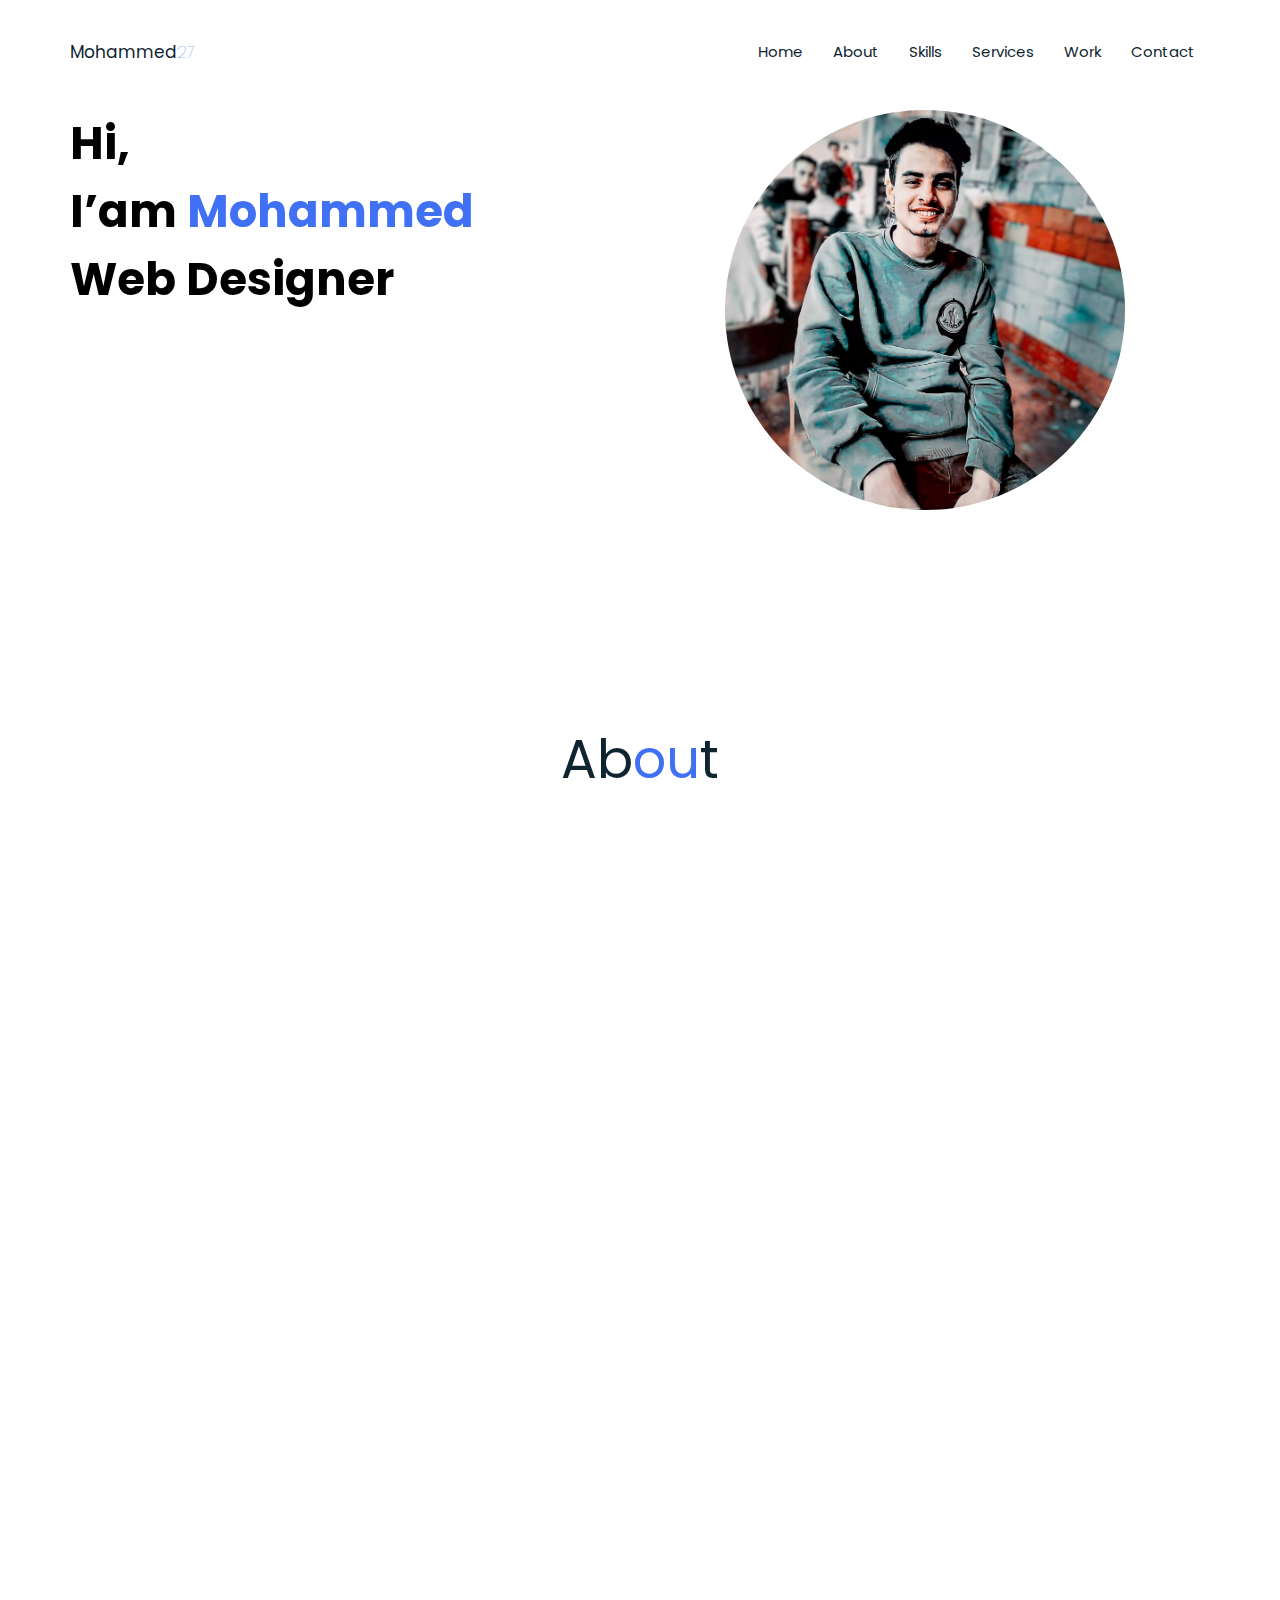
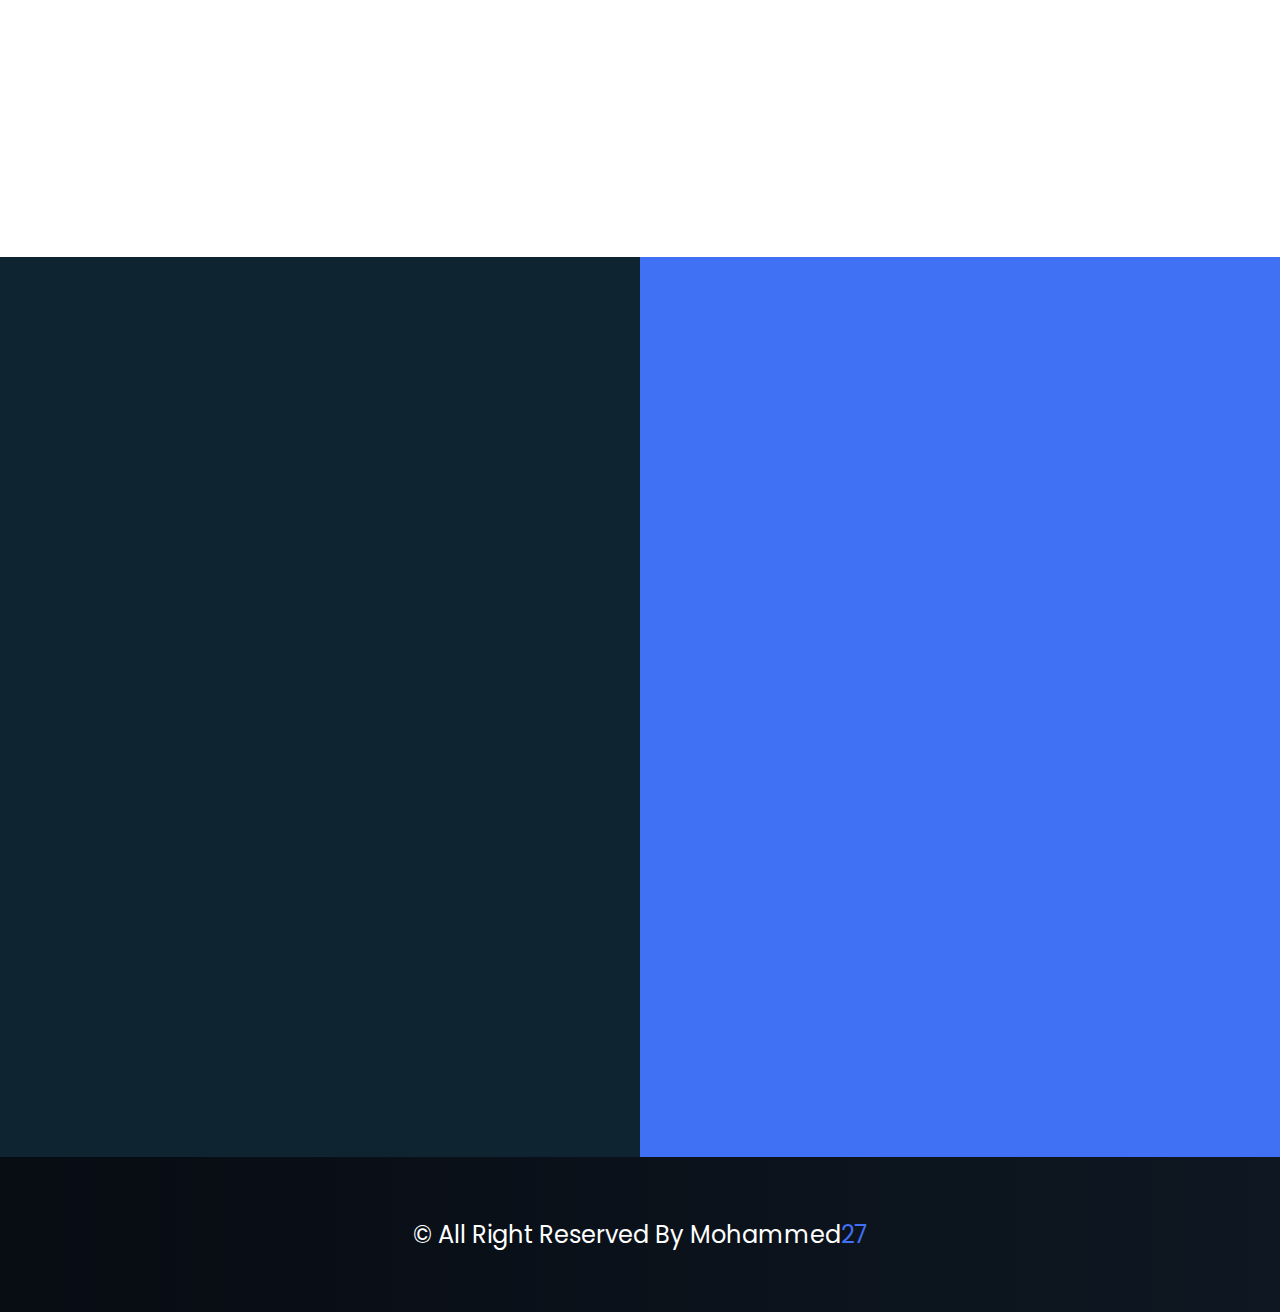
==== Portfolio.html @ e6a2dd77 "Third Website" ====
<!DOCTYPE html>
<html lang="en">
<head>
    <meta charset="UTF-8">
    <meta http-equiv="X-UA-Compatible" content="IE=edge">
    <meta name="viewport" content="width=device-width, initial-scale=1.0">
       <script src="jquery-3.5.1.min.js"></script>
       <!-- <link href="https://unpkg.com/aos@2.3.1/dist/aos.css" rel="stylesheet"> -->
       <!-- Poopins Font -->

       <link rel="stylesheet" href="https://stackpath.bootstrapcdn.com/font-awesome/4.7.0/css/font-awesome.min.css" />
        <link rel="preconnect" href="https://fonts.googleapis.com" >
<link rel="preconnect" href="https://fonts.gstatic.com" crossorigin>
<link href="https://fonts.googleapis.com/css2?family=Poppins:wght@300;500;600;800&display=swap" rel="stylesheet">
       <!-- Poopins Font -->
        <script src="https://ajax.googleapis.com/ajax/libs/jquery/3.5.1/jquery.min.js"></script>
        <link rel="preconnect" href="https://fonts.googleapis.com">
        <link rel="preconnect" href="https://fonts.gstatic.com" crossorigin>
        <link href="https://fonts.googleapis.com/css2?family=Open+Sans:wght@400;700&display=swap" rel="stylesheet">
        <link rel="stylesheet" href="https://cdnjs.cloudflare.com/ajax/libs/font-awesome/5.15.3/css/all.min.css"/>
        <link rel="preconnect" href="https://fonts.googleapis.com">
        <link rel="preconnect" href="https://fonts.gstatic.com" crossorigin>
        <link href="https://fonts.googleapis.com/css2?family=Otomanopee+One&display=swap" rel="stylesheet">
        <link rel="stylesheet" href="css/Portfolio.css">
        <link rel="stylesheet" href="css/aos.css">
    <title>Portfolio || Website</title>
</head>
<body>
    

        <!--=========== HEADER =============-->
        
        



        <header>
            <div class="container">
                <div class="logo">Mohammed<span>27</span></div>
                <nav>
                    <ul>
                        <li><a href="#Home">Home</a></li>
                        <li><a href="#About">About</a></li>
                        <li><a href="#Skills">Skills</a></li>
                        <li><a href="#Services">Services</a></li>
                        <li><a href="#Work">Work</a></li>
                        <li><a href="#Contact">Contact</a></li>
                    </ul>
                </nav>
                <div class="burger">
                    <div class="bar"></div>
                </div>
            </div>
        </header>






        <!--=========== LANDING =============-->



        <div class="landing" id="Home" >
            <div class="container">
                <div class="landing-content">
                    <div class="text" data-aos="zoom-out" data-aos="fade-down" data-aos-duration="2000" >
                        <h1 >Hi,<br>I’am <span>Mohammed</span><br>
                        Web Designer <h2>& Developer</h2>
                        </h1>
                    </div>
                    <div class="image"  data-aos="fade-down" data-aos-duration="2000">
                        <!-- <img src="images/New folder/perfil.png" alt="" > -->
                        <img src="images/lastone.jpg" alt="" >
                    </div>
                </div>
            </div>
        </div>








        <!--=========== ABOUT =============-->
        
        <div class="about" id="About" >
            <div class="container" >
                <div class="special-heading" data-aos="fade-up" data-aos-duration="1500" >
                    <h1>Ab<span>ou</span>t</h1>
                </div>
        <div class="about-content">    
            <div class="image" data-aos="fade-right"><img src="images/pic1kk.jpg" alt=""></div>
            <div class="text" data-aos="fade-left" data-aos-duration="1000"><h2>I’am Mohammed</h2><br><p><span>Creating</span> website layout/user interfaces by using standard HTML/CSS practices.<br><span>Write </span> well designed, testable, efficient code by using best software development practices. <br> <span>Ability </span> to work and thrive in a fast-paced environment, learn rapidly and master diverse web technologies and techniques.</p></div>
        </div>    
    </div>    
</div>    










        <!--=========== SKILLS =============-->



    <div class="skills" id="Skills" >
        <div class="container">
            <div class="special-heading"data-aos="fade-up"  data-aos-duration="1500">
                <h1>Ski<span>ll</span>s</h1>
            </div>
            <div class="skills-content" data-aos="fade-up"
            data-aos-anchor-placement="center-bottom">
                <div class="bar">
                    <div class="skill">HTML</div>
                    <div class="bar-outer">
                        <div class="speech-bubble html">86%</div>
                        <div class="bar-inner ht"></div>
                    </div>
                </div>
                <div class="bar">
                    <div class="skill">CSS</div>
                    <div class="bar-outer">
                        <div class="speech-bubble css">90%</div>
                        <div class="bar-inner cs"></div>
                    </div>
                </div>
                <div class="bar">
                    <div class="skill">JS</div>
                    <div class="bar-outer">
                        <div class="speech-bubble jss">80%</div>
                        <div class="bar-inner js"></div>
                    </div>
                </div>
                <div class="bar">
                    <div class="skill">BootStrap</div>
                    <div class="bar-outer">
                        <div class="speech-bubble jquery">75%</div>
                        <div class="bar-inner jq"></div>
                    </div>
                </div>
            </div>
        </div>
    </div>














        <!--=========== SERVICES =============-->
        
        <div class="services" id="Services">
            <div class="container">
                <div class="special-heading" data-aos="fade-up" data-aos-duration="1500">
                    <h1>Ser<span>vic</span>es</h1>
                    <p> We Provide The Best For Our Customers</p>
                </div>
                <div class="services-content">
                    <div class="container">
                        <div class="row">
                            <div class="col-md-3 col-sm-6" data-aos="fade-up-right" data-aos-duration="1000">
                                <div class="serviceBox main">
                                    <div class="service-icon">
                                        <span><i class="fa fa-globe"></i></span>
                                    </div>
                                    <h3 class="title">Web Design</h3>
                                    <p class="description">Lorem ipsum dolor sit amet consectetur adipisicing elit. Qui quaerat fugit quas veniam perferendis repudiandae sequi, dolore quisquam illum.</p>
                                </div>
                            </div>
                            <div class="col-md-3 col-sm-6" data-aos="fade-down" data-aos-duration="1000">
                                <div class="serviceBox blue">
                                    <div class="service-icon">
                                        <span><i class="fa fa-rocket"></i></span>
                                    </div>
                                    <h3 class="title">Web Development</h3>
                                    <p class="description">Lorem ipsum dolor sit amet consectetur adipisicing elit. Qui quaerat fugit quas veniam perferendis repudiandae sequi, dolore quisquam illum.</p>
                                </div>
                            </div>
                            <div class="col-md-3 col-sm-6" data-aos="fade-up-left" data-aos-duration="1000">
                                <div class="serviceBox purple">
                                    <div class="service-icon">
                                        <span> <i class="fas fa-layer-group"></i></span>
                                    </div>
                                    <h3 class="title">Responsive Design</h3>
                                    <p class="description">Lorem ipsum dolor sit amet consectetur adipisicing elit. Qui quaerat fugit quas veniam perferendis repudiandae sequi, dolore quisquam illum.</p>
                                </div>
                            </div>
                        </div>
                    </div>
                </div>

            </div>
        </div>
        
        
        
        
        
        
        
        
        
        
        
        
        
        
        
        
        
        <!--=========== WORK =============-->

        <div class="work" id="Work">
            <div class="container" >
                <div class="special-heading" data-aos="fade-up"  data-aos-duration="1500">
                    <h1>W<span>o</span>rk</h1>
                    <p> </p>
                </div>
                <div class="work-content" >
                    <div class="box" data-aos="flip-left" data-aos-duration="1000">
                        <div class="box-shape">1</div>
                        <div class="face one">  
                            <h2>Portfolio Website</h2></div>
                        <div class="face two"> <a href="" target="blank">Visit</a></div>
                    </div>
                    <div class="box" data-aos="flip-left" data-aos-duration="1000">
                        <div class="box-shape">2</div>
                        <div class="face one">  
                            <h2>Kaspar Website</h2></div>
                        <div class="face two"> <a  href="https://mohammed2711111.github.io/Kaspar_Template/Template1" target="_blank">Visit</a></div>
                    </div>
                    <div class="box" data-aos="flip-left" data-aos-duration="1000">
                        <div class="box-shape">3</div>
                        <div class="face one">  
                            <h2>Leon Website</h2></div>
                        <div class="face two"> <a href="https://mohammed2711111.github.io/origin-one/rest.html" target="_blank">Visit</a></div>
                    </div>
                </div>
            </div>
        </div>





        <!--=========== CONTACT =============-->

<div class="contact" id="Contact">
    <div class="contact-content" >
        <div class="shape" data-aos="zoom-out-right">
            <h2>Contact Us</h2>
            <div class="info">
                <ul>
                    <li><span><i class="fas fa-map-marker-alt"></i></span>Egypt <br> BeniSuef</li>
                    <li><span><i class="far fa-envelope"></i></span>mohammedalsydy21<br>@gmail.com</li>
                    <li><span><i class="fas fa-phone-square-alt"></i></span>+20 01220314609</li>
                </ul>
            </div>
            <div class="social">
                <ul>
                    <li><a href="https://www.facebook.com/messenger_media/?thread_id=100052522921592&attachment_id=1504760839872924&message_id=mid.%24cAAAACikEhZuBLgiyOV6_MNcmTcKB" target="blank"> <i class="fab fa-whatsapp"></i></a></li>
                    <li><a href="https://www.facebook.com/mohammed.fawzy.3956/" target="blank"> <i class="fab fa-facebook"></i></a></li>
                    <li><a href="https://www.youtube.com/channel/UCNbvM4L43dpwYt-CCSBLYAA" target="blank"> <i class="fab fa-youtube"></i></a></li>
                </ul>
            </div>
        </div>
        <div class="contact-form" data-aos="zoom-out-left">

            <form class="form-box"  action="">

                <div class="box">
                    <input type="text" name="first name" required >
                    <span>First Name</span>
                </div>
                <div class="box">
                    <input type="text" name="last name"  >
                    <span>Last Name</span>
                </div>
                <div class="box">
                    <input type="email" name="email" required >
                    <span>Email Address</span>
                </div>
                <div class="box">
                    <input type="number" name="mobile" required >
                    <span>Phone Number</span>
                </div>
                <div class="box">
                    <textarea type="text" name="message" required ></textarea>
                    <span>Your Message</span>
                </div>
                <div class="box">
                    <input type="submit" name="submit" required value="Send" >
                    <!-- <span>First Name</span> -->
                </div>

            </form>
        </div>
        
    </div>
    <div class="last-shape" data-aos="zoom-out-right">
        <h2>Contact Us</h2>
        <div class="info">
            <ul>
                <li><span><i class="fas fa-map-marker-alt"></i></span>Lorem ipsum dolor sit, <br> adipisicing  ipsum?</li>
                <li><span><i class="far fa-envelope"></i></span>Lorem ipsum , <br> adipisicing  ipsum?</li>
                <li><span><i class="fas fa-phone-square-alt"></i></span>Lorem  <br> adipisici ipsum?</li>
            </ul>
        </div>
        <div class="social">
            <ul>
                <li><a href="https://www.facebook.com/messenger_media/?thread_id=100052522921592&attachment_id=1504760839872924&message_id=mid.%24cAAAACikEhZuBLgiyOV6_MNcmTcKB"> <i class="fab fa-whatsapp"></i></a></li>
                <li><a target="blank" href="https://www.facebook.com/mohammed.fawzy.3956/"> <i class="fab fa-facebook"></i></a></li>
                <li><a href="https://www.youtube.com/channel/UCNbvM4L43dpwYt-CCSBLYAA"> <i class="fab fa-youtube"></i></a></li>
            </ul>
        </div>
    </div>
</div>


<!-- FOOTER -->


<div class="footer">
    <div class="container">
        <div class="text">
            <h2>&copy; All Right Reserved By Mohammed<span>27</span></h2>
        </div>
    </div>
</div>

    <!-- Script File -->
    <script src="js/Portfolio.js"></script>
    <script src="js/aos.js"></script>
    <!-- <script src="https://unpkg.com/aos@2.3.1/dist/aos.js"></script> -->
</body>
</html>
---- css/Portfolio.css ----
/*************** Global Rules***********/
:root{
    --main-color:#4070f4;
    --secondary-color:#0e2431;
    --main-padding:60px;
    --pure:#ffffff;
    --ternary:#898989;
    --section-light:#f2f2f2;
}
/* Font Size  */
:root{
    --big-font:2rem;
    --h2-font:1.25rem;
    --normal-font:0.938rem;
}
/* Start Component */

.special-heading{
    text-align: center;
    margin-bottom: 75px;
    margin-top: 20px;
}
.special-heading h1{
    font-size: 53px;
    color: var(--secondary-color);
    font-weight: normal;
}
.special-heading    span{
    color: var(--main-color);
}
.special-heading   p{
    color: var(--ternary);
}

/* End Component */
:root{
    --main-main-color:#3DCFD3;
    --secondary-secondary-color:#161616;
    --main-padding:60px;
    --pure:#ffffff;
    --ternary:#898989;
    --section-light:#f2f2f2;
}
* {
    -webkit-box-sizing: border-box;
    -moz-box-sizing: border-box;
    box-sizing: border-box;
    padding: 0;
    margin: 0;
}
html {
    scroll-behavior: smooth;
}
body {
    /* font-family: "Open Sans", sans-serif; */
    font-family: 'Poppins', sans-serif;
    height: 4000px;
}
ul,li,a{
    list-style: none;
    text-decoration: none;
}
.container {
    padding-left: 15px;
    padding-right: 15px;
    margin-left: auto;
    margin-right: auto;
}
    /*** Mobile */
@media (max-width:767px){
.container{
    max-width:685px ;
}
}
  /*** Small */
@media (min-width: 768px) {
.container {
    width: 750px;
}

}
/*** Medium */
@media (min-width: 992px) {
.container {
    width: 970px;
}

}
/*** Large */
@media (min-width: 1200px) {
.container {
    width: 1170px;
}

}
header,footer,.skills,.landing,.about,.services,.work,.contact{
    overflow: hidden;
}
    /*=============== HEADER ===============*/
    
    
    header
    {
        /* transition: 0.3s ease; */
        transition: all 0.3s cubic-bezier(0.47, 0, 0.75, 0.72);
        background-color: #fff;
        position: fixed;
        width: 100%;
        z-index: 27;
        padding: 20px 0px;
    }
    
    /* Sticky Header */
    header.sticky{
        padding: 10px 0px;
        /* background-color: #f5f5f5; */
        box-shadow: 0 2px 5px rgba(0, 0, 0, 0.3);
        /* transition: 0.3s ease; */
        transition: all 0.3s cubic-bezier(0.47, 0, 0.75, 0.72);
    }
    .lonks-action{
        /* transform: translateY(5px) !important;
        transform: translateX(100%) !important; */
        top: 71px;
    }
    /* End Sticky Header */
    header  .container
    {
        /* background-color: #ddd; */
        display: flex;
        justify-content: space-between;
        align-items: center;
    }
    
    /* LOGO STYLE */
    
    header  .logo
    {
        color: var(--secondary-color);
        font-size: 17px;
    }
    header  .logo   span
    {
        color: var(--main-color);
        font-weight: lighter;
    }
    
    /* END LOGO STYLE */
    
    
    /* NAV STYLE */
    
    header  nav
    {
        display: flex;
        flex: 1;
        justify-content: flex-end;
    }
    header  nav ul
    {
        display: flex;
    }
    header  nav li
    {
        margin: 5px;
    }
    header  nav a
    {
        display: inline-block;
        position: relative;
        padding: 15px;
        font-size: 15px;
        color: var(--secondary-color);
        transition:  0.3s;
    }
    header  nav a::before{
        position: absolute;
        content: "";
        width: 00%;
        height: 2.5px;
        background-color: var(--main-color);
        bottom: 5px;
        left: 0;
        transition: width 0.3s;
    }
    header  nav a:hover{
        color: #777;
    }
    header  nav a:hover::before{
        width: 100%;
    }

    @media(max-width:767px){
        header  ul{
            position: fixed;
            flex-direction: column;
            display: flex;
            justify-content: center;
            background: var(--main-color);
            width: 50%;
            right: 0;
            border-top-left-radius: 6px;
            top: 71px;
            z-index: 40;
            padding: 11px;
            height: calc(100vh - 51px);
            transform: translateX(100%);
            transition: 0.5s cubic-bezier(0.47, 0, 0.75, 0.72);
            border-top-left-radius: 10px;
        }
        header  li{
            text-align: center;
        }
        header  a{
            border-radius: 10px;
        }
        header  a:hover{
            background: var(--secondary-color);
            color: white !important;
            transform: translate3d(5px, 5px, 5px);
        }
        header  .logo{
            line-height: 3;
        }
    }

    @media(min-width:768px){
        header nav a {
            padding: 15px 0px;
            font-size: 15px;
        }
        header  nav li {
            margin: 5px 15px;
        }
    }
    /* END NAV STYLE */
    
    /* BURGER STYLE */
    

    @media(max-width:767px){
    header  .burger
    {
        cursor: pointer;
        height: 45px;
        width: 45px;
        background-color: var(--main-color);
        display: flex;
        justify-content: center;
        align-items: center;
        flex-direction: column;
        border-radius: 6px;
        padding: 5px;
    }
    header  .burger .bar
    {
        width: 100%;
        height: 1px;
        background-color: #fff;
        position: relative;
        border-radius: 5px;
        box-shadow: 0 2px 5px rgba(255, 101, 47, .2);
        transition: all 0.5s ease-in-out;
    }

    header  .burger .bar::before,header  .burger .bar::after{
        position: absolute;
        content: "";
        width: 100%;
        height: 1px;
        background-color: #fff;
        box-shadow: 0 2px 5px rgba(255, 101, 47, .2);
        transition: all 0.5s ease-in-out;
    }
    header  .burger .bar::before{

        transform: translateY(10px);
    }
    header  .burger .bar::after{
        transform: translateY(-10px);
    }
}

.burger.open    .bar{
    transform: translateX(-50px);
    box-shadow: none;
    background: transparent;
    }
    .burger.open    .bar::before{
        transform: rotate(45deg) translate(35px,-35px);
    }
    .burger.open    .bar::after{
        transform: rotate(-45deg) translate(35px,+35px);
    }


    /* Click React */
    .nav-active{
        transform: translateX(0%) !important;
    }
    /* END BURGER STYLE */
    
    
    
    
    
    
    
    
    
    

    
    
    
    
    
    
    
    /*============= LANDING ===============*/



.landing
{
    padding: 110px 0px;
}
.landing    .landing-content
{
    display: flex;
    justify-content: space-between;
}

/* TEXT */

.landing    .text
{
    
}
.landing    .text   h1
{
    font-size: 45px;
}
.landing    .text   span
{
    color: var(--main-color);
    position: relative;
    /* outline: 2px solid red; */
}


.landing    .text   h2{
    font-size: 50px;
    opacity: 0;
    transform: translateY(20px);
    animation: fadeinup 2s ease 1.99s forwards;
}
@keyframes fadeinup{
    100%{
        opacity: 1;
        transform: translateY(0);
    }
}
/* END TEXT */

/* IMAGE */
.landing    .image
{
    flex-basis: 50%;
}
.landing    img
{
    max-width: 100%;
    border-radius: 50%;
    max-height: 100%;
}
@media(min-width:768px) and (max-width:991px){
    .landing    .landing-content{
        gap: 45px;
    }
    .landing .text h1 ,.landing .text h2{
        font-size: 35px;
    }
}
@media(max-width:670px){
    .landing    .landing-content{
        flex-direction: column;
        gap: 25px;
    }
    .landing .text h1,.landing .text h2 {
        font-size: 30px;
    }
    .landing .text{
        padding: 20px 0px 5px 20px;
    }
    .landing .image {
        align-self: flex-end;
        width: 320px;
    }
}
@media(max-width:450px){
    .landing .image{
        width: 250px;
        align-self: center;
    }
}
@media (max-width: 670px){
    .landing .text h1, .landing .text h2 {
        font-size: 27px;
    }
}
@media (min-width:672px){
    .landing .image{
        width: 400px;
        height: 400px;
        text-align: center;
    }
}
/* END IMAGE */

























    /*============= ABOUT ===============*/


.about{
    padding: 80px 0px;
}
.about  .about-content{
    display: flex;
    justify-content: space-evenly;
    align-items: center;
    gap: 30px;
}
.about  .about-content  span{
    font-weight: bolder;
    font-size: 19px;
}
.about  .image{
    flex-basis: 27%;
}
.about  img{
    max-width: 85%;
}
.about  .text{
    width: 50%;
}
.about  .text   h2{
color: var(--secondary-color);
}
.about  .text   p{
color: var(--ternary);
}

@media(max-width:767px){
    .about .text h2 {
        text-align: center;
    }
    .about .text {
        width: 85%;
    }
    .about .image {
        width: 45%;
    }
    .about  .about-content {
        display: flex;
        justify-content: space-evenly;
        align-items: center;
        gap: 30px;
        flex-direction: column;
    }
}
















    /*============= SKILLS ===============*/


    .skills{
        padding: 60px 0;
    }
    .skills .skills-content{

    }
    .skills .bar{
        width: 80%;
        margin: 2em auto;
        position: relative;
    }
    .skills .skill{
        font-size: 0.8em;
        text-transform: uppercase;
        margin-bottom: 0.25em;
    }
    .skills .speech-bubble{
        font-size: 0.75em;
        line-height: 2em;
        position: absolute;
        top: -2.7em;
        text-align: center;
        min-width: 3em;
        border-radius: 0.3em;
        display: none;
        color: var(--pure);
    }
    .jss
    {
        left: calc(80% - 1.5em);
    }
    .html{
        left: calc(86% - 1.5em);
    }
    .css{
        left: calc(90% - 1.5em);
    }
    .jquery{
        left: calc(75% - 1.5em);
    }
    .skills .speech-bubble::after{
        border: 0.5em solid transparent;
        content: "";
        margin-left: -0.5em;
        position: absolute;
        top: 100%;
        left: 100%;
    }
    .html::before{
        content: "";
        position: absolute;
        border: 8px solid;
        border-color: #5783fc transparent transparent transparent;
        bottom: -16px;
        left: 50%;
        transform: translateX(-50%);
    }
    .css::before{
        content: "";
        position: absolute;
        border: 8px solid;
        border-color: #255df7 transparent transparent transparent;
        bottom: -16px;
        left: 50%;
        transform: translateX(-50%);
    }
    .jss::before{
        content: "";
        position: absolute;
        border: 8px solid;
        border-color: #6c93ff transparent transparent transparent;
        bottom: -16px;
        left: 50%;
        transform: translateX(-50%);
    }
    .jquery::before{
        content: "";
        position: absolute;
        border: 8px solid;
        border-color: #82a3ff transparent transparent transparent;
        bottom: -16px;
        left: 50%;
        transform: translateX(-50%);
    }
    .skills .bar-outer{
        height: 1.25em;
        background-color: #eeeeee;
        position: relative;
        border-radius: 0.3em;
    }
    .skills .bar-inner{
        width: 0;
        height: 1.25em;
        border-radius: 0.3em;
    }
    .ht,.html{
        background-color: #5783fc;
    }
    .html::after{
        border-top-color:#5783fc;
        
    }
    .jq,.jquery{
        background-color: #82a3ff;
    }
    .jquery::after{
        border-top-color: #82a3ff;
    }
    .cs,.css{
        background-color: #255df7;
    }
    .css::after{
        border-top-color:#255df7;
    }
    .js,.jss{
        background-color: #6c93ff;
    }
    .jss::after{
        border-top-color: #6c93ff;
    }







    /*============= Services ===============*/



.services{
    padding: 70px 0px;
    /* background-color: #eee; */
}
.services   .services-content{
    display: flex;
    /* background-color: #ddd; */
    justify-content: space-evenly;
    align-items: center;
    flex-wrap: wrap;
    gap: 30px;
}

.services   .srv{
    box-shadow: 0 20px 19px rgb(0 0 0 / 30%);
    border-radius: 15px;
}

.services   .face{

}
.services   .one{
text-align: center;
padding: 45px 15px;
background-color: var(--main-color);
color: white;
border-top-left-radius: 15px;
border-top-right-radius: 15px;


}
.services   .one    h2{
    font-size: 20px;
    margin-top: 13px;
}
.services   .one    i{
    font-size: 30px;
}
.services   .two{
    background-color: #0e2431;
    color: white;
    padding: 45px 15px;
    border-bottom-right-radius: 15px;
    border-bottom-left-radius: 15px;
}

.services   .two   p{
line-height: 1.8;
}



/* Media */
@media(max-width:350px){
    .services  .srv{
        min-width: 265px !important;
    }
}
@media(max-width:550px){
    .services  .srv{
        min-width: 300px;
    }
    
}
@media(max-width:767px){
    .services  .srv{
        flex-basis: calc(68%/1 - 30px );
        width: 300px;
    }
    
}


@media(min-width:768px) and (max-width:991px){
    .services  .srv{
        flex-basis: calc(100%/2 - 30px);
    }    
}    
@media(min-width:992px){
    .services  .srv{
        flex-basis: calc(100%/3 - 30px);
    }    
}    



.services   .container  .row{
    display: flex;
    justify-content: center;
    align-items: center;
    flex-wrap: wrap;
    gap: 30px;
}
@media(min-width:992px){
    .services   .container  .row{
        justify-content: space-evenly ;
    }
}
@media(min-width:992px){
    
    .services   .col-md-3{
      
        flex-basis: calc(33% - 30px);
    }
}
@media(min-width:768px) and (max-width:991px){
    .services   .col-md-3{
        flex-basis: calc(50% - 30px);
    }
}
@media(max-width:767px){
    .services   .col-md-3{
        width: 300px ;
    }
}
@media (min-width:0px) and (max-width:350px){
    .services   .col-md-3{
        width: auto;
    }
}
.services   .serviceBox{
    background: #fff;
    font-family: 'Montserrat', sans-serif;
    text-align: center;
    padding: 0px 25px 40px;
    margin: 20px 0 0;
    border-radius: 20px;
    position: relative;
    transition: all 0.3s ease;
}
.services   .serviceBox:hover{ box-shadow: 0 10px 10px rgba(0,0,0,0.2); }
.services   .serviceBox:before,
.services   .serviceBox:after{
    content: "";
    background: linear-gradient(to top,#008d86,#01a2a6);
    width: 10px;
    border-radius: 0 100px 100px 0;
    position: absolute;
    top: 110px;
    bottom: 35px;
    left: 0;
}
.services   .serviceBox:after{
    border-radius: 100px 0 0 100px;
    left: auto;
    right: 0;
}
.services   .serviceBox .service-icon{
    color: #fff;
    background: linear-gradient(-45deg,#008d86 49%,#01a2a6 50%);
    font-size: 45px;
    line-height: 92px;
    width: 120px;
    height: 120px;
    margin: 0 auto;
    border-radius: 100px;
    border: 15px solid #fff;
    box-shadow: 0 0 10px rgba(0,0,0,0.2);
    transform: translateY(-20px);
    transition: all 0.3s ease;
}
.services   .serviceBox:hover .service-icon i{
    transform: rotateX(360deg);
    transition: all 0.3s;
}
.services   .serviceBox .title{
    color: #008d86;
    font-size: 17px;
    font-weight: 600;
    text-transform: uppercase;
    margin: 0 0 10px;
}
.services   .serviceBox .description{
    color: #444;
    font-size: 14px;
    line-height: 24px;
    margin: 0;
}
/* pink */
.services   .serviceBox.pink:before,
.services   .serviceBox.pink:after{ background: linear-gradient(to top,#f53985 49%,#fd47a4); }
.services   .serviceBox.pink .service-icon{ background:linear-gradient(-45deg,#f53985 49%,#fd47a4 50%); }
.services   .serviceBox.pink .title{ color: #f53985; }
/* Purple */
.services   .serviceBox.purple:before,
.services   .serviceBox.purple:after{ background: linear-gradient(to top,#8b33cc 49%,#a23adc); }
.services   .serviceBox.purple .service-icon{ background:linear-gradient(-45deg,#8b33cc 49%,#a23adc 50%); }
.services   .serviceBox.purple .title{ color: #8b33cc; }
/* blue */
.services   .serviceBox.blue:before,
.services   .serviceBox.blue:after{ background: linear-gradient(to top,#038bec 49%,#01aeee); }
.services   .serviceBox.blue .service-icon{ background:linear-gradient(-45deg,#038bec 49%,#01aeee 50%); }
.services   .serviceBox.blue .title{ color: #038bec; }

/* main-color */
.services   .serviceBox.main:before,
.services   .serviceBox.main:after{ background: linear-gradient(to top,#4070f4 49%,#376cfc); }
.services   .serviceBox.main .service-icon{ background:linear-gradient(-45deg,#4070f4 49%,#376cfc 50%); }
.services   .serviceBox.main .title{ color: #4070f4; }


@media only screen and (max-width:990px){
    .services   .serviceBox{ margin: 20px 0 50px; }



}




    /*============= WORK ===============*/


.work{
    padding: 65px 0px;
    
    margin-bottom: 100px;
}
.work   .special-heading{
    margin-bottom: 30px;
}
.work   .work-content{
display: flex;
justify-content: space-evenly;
align-items: center;
flex-wrap: wrap;
gap: 50px 30px;
}
.work   .box{
    min-height: 402px;
    text-align: center;
    padding: 20px 15px;
    margin: 20px 0 0;
    border-radius: 20px 0 20px 0;
    position: relative;
    z-index: 1;
    transition: all ease .3s;
    padding-bottom: 55px;
    background-size: contain;
    background-repeat: no-repeat;
    background-position-y: 100px;
}
.work   .box:nth-child(1){
    background-color: #b6d9ff;
    background-image: url('../images/web1.png');
}
.work   .box:nth-child(2){
    background-color: #ffe5d5;
    background-image: url('../images/web2.png');
}
.work   .box:nth-child(3){
    background-image: url('../images/web3.png');
    background-color: #ecd185;
}
.work   .box:hover{
    box-shadow: 0 0 10px rgba(0,0,0,0.5); 
}
.work   .face{
    padding: 20px;
}
.work   .one{
    text-align: center;
    position: relative;
    z-index: 1;
    /* background: ; */
    height: 222px;
    display: flex;
    justify-content: center;
    align-items: flex-end;
    transition: 0.3s;
    border-top-left-radius: 15px;
    border-top-right-radius: 15px;
    box-shadow: 0 20px 19px rgb(0 0 0 / 30%);
}

.work   .one    img{
    max-width: 100%;
    /* border-radius: 10px; */
    
    box-shadow: 0 20px 19px rgb(0 0 0 / 30%);
}
.work   .one    h2{
    margin-top: 20px;
    color: var(--secondary-color);
}
.work   .two {
    transition: 0.3s;
    background-color: var(--secondary-color);
    text-align: center;
    position: absolute;
    width: 40%;
    bottom: -8%;
    display: flex;
    padding: 0;
    left: 50%;
    transform: translateX(-50%);
    align-items: center;
    justify-content: center;
    transition: all 0.3s ease;
    z-index: 20;
    border-radius: 8px;
}
.work   .box:hover  .two{
    bottom: 0;
    box-shadow: 0 20px 19px rgb(0 0 0 / 50%);
}
.work   .box:hover{
    transform: skewY(1.5deg);
}
.work   .box:hover .two a{
  font-size: 25px;
}
.work   .box:hover  .two{
    background-color: orange;
}
.work   .two   a{
    padding: 15px 10px;
    font-size: 20px;
    transition: all 0.3s ease;
    width: 100%;
    color: var(--pure);
} 
.work   .box::before{
    content: '';
    height: 15px;
    width: 15px;
    position: absolute;
    left: 115px;
    top: -15px;
}
.work   .box:nth-child(1)::before{
    background: linear-gradient(45deg,#206bbc 49%,transparent 50%);
}
.work   .box:nth-child(2)::before{
    background: linear-gradient(45deg,#c16226 49%,transparent 50%);
}
.work   .box:nth-child(3)::before{
    background: linear-gradient(45deg,#a87508 49%,transparent 50%);
}
.work   .box-shape{
    color: #fff;
    background: linear-gradient(135deg,#FDBB26 25%,#ffcd44 26%,#ffcd44 40%,#FDBB26 41%,#FDBB26 47%,#ffcd44 48%, #ffcd44 60%, #FDBB26 61%);
    font-size: 75px;
    font-family: 'Montserrat', sans-serif;
    text-align: center;
    line-height: 130px;
    width: 100px;
    height: 140px;
    margin: -35px 0 0 0;
    padding: 20px 0 0;
    -webkit-clip-path: polygon(0 0, 100% 0, 100% 75%, 0 100%);
    clip-path: polygon(0 0, 100% 0, 100% 75%, 0 100%);
    background: linear-gradient(135deg,#916AF9 25%,#AF7DFF 26%, #AF7DFF 40%,#916AF9 41%, #916AF9 47%, #AF7DFF 48%, #AF7DFF 60%, #916AF9 61%);
    /* display: block; */
    display: flex;
    align-items: flex-end;
    justify-content: center;
}
.work   .box:nth-child(1)   .box-shape{
    background: linear-gradient(135deg,#2d91ff 25%,#59a9ff 26%, #59a9ff 40%,#2d91ff 41%, #2d91ff 47%, #59a9ff 48%, #59a9ff 60%, #2d91ff 61%);
}
.work   .box:nth-child(2)   .box-shape{
    background: linear-gradient(135deg,#FD893E 25%,#ff9d60 26%, #ff9d60 40%,#FD893E 41%, #FD893E 47%, #ff9d60 48%, #ff9d60 60%, #FD893E 61%);
}
.work   .box:nth-child(3)   .box-shape{
    background: linear-gradient(135deg,#FDBB26 25%,#ffcd44 26%,#ffcd44 40%,#FDBB26 41%,#FDBB26 47%,#ffcd44 48%, #ffcd44 60%, #FDBB26 61%);
}
/* .work   .box{
    
    
} */
/* .work   .face{
    padding: 20px;
}
.work   .one{
    text-align: center;
    transform: translateY(30%);
    position: relative;
    z-index: 1;
    background: var(--secondary-color);
    transition: 0.3s;
    border-top-left-radius: 15px;
    border-top-right-radius: 15px;
    box-shadow: 0 20px 19px rgb(0 0 0 / 30%);
}
.work   .one    img{
    max-width: 100%;
    border-radius: 10px;
}
.work   .one    h2{
    margin-top: 20px;
    color: white;
}
.work   .two {
    transition: 0.3s;
    transform: translateY(-55%);
    background-color: #fff;
    border-bottom-left-radius: 15px;
    border-bottom-right-radius: 15px;
    text-align: center;
    box-shadow: 0 20px 19px rgb(0 0 0 / 30%);
}
.work   .two    p{
    line-height: 1.8;
    margin-bottom: 20px;
    color: var(--section-light);
}
.work   .two   a{
    background-color: var(--secondary-color);
    padding: 10px 20px;
    font-size: 15px;
    border-radius: 15%;
    color: var(--pure);
} */

/* Hover */

/* .work   .box:hover .one{
    transform: translateY(0);
    background-color:var(--secondary-secondary-color);
    color: white;
}

.work   .box:hover  .two{
    transform: translateY(0);
    background-color: #4070f4;
    
}

@media(max-width:767px){
    .work   .one{
        transform: translate(0);
        background-color:var(--secondary-secondary-color);
    color: white;
    }
    .work   .two{
        transform: translate(0);
        background-color: #4070f4;
    }
    .work   .two    p{
        list-style: none;
    }
    .work   .one    h2 {
        margin-top: 0px;
        color: white;
        font-size: 20px;
    }
}



 */



 @media(max-width:539px){
    .work   .box{
       
             min-height: auto;
    
}}

 @media(min-width:540px) and (max-width:767px){
     .work   .box{
         flex-basis: calc(65% - 30px);
     }
 }
/* @media(max-width:767px){
    .work   .box{
        flex-basis: calc(85%/1 - 30px);
    }
} */
@media(min-width:768px) and (max-width:991px){
    .work   .box{
        flex-basis: calc(100%/2 - 30px);
    }
}
@media(min-width:992px){
    .work   .box{
        flex-basis: calc(100%/3 - 30px);
    }
}




    /*============= CONTACT ===============*/

.contact{
    background-color: var(--main-color);
    padding: 60px ;
    min-height: 100vh;
    position: relative;
    display: flex;
    justify-content: center;
    align-items: center;
    flex-direction: column;
}
.contact::before{
    position: absolute;
    content: "";
    width: 50%;
    height: 100%;
    background-color: var(--secondary-color);
    left: 0;
    top: 0;
}
.contact   .contact-content{
    min-width: 1000px;
    min-height: 512px;
    position: relative;
    z-index: 1;
    display: flex;
    flex-wrap: wrap;
}
.contact    .shape{
    position: absolute;
    content: "";
    width: 350px;
    top: 40px;
    z-index: 1;
    padding: 40px;
    left: 0;
    /* background-color: var(--main-color); */
    height: calc(100% - 80px);
    display: flex;
    align-items: center;
    flex-direction: column;
    justify-content: space-between;
    box-shadow: 0 20px 25px rgba(0,0,0,0.15);
    background-image: linear-gradient(to top,#4070f4 , #2660ff);
}
.contact    .contact-form{
    position: absolute;
    content: "";
    background-color: #fff;
    padding: 70px 50px;
    padding-left: 250px;
    margin-left: 150px;
    width: calc(100% - 150px);
    height: 100%;
    box-shadow: 0 50px 50px rgba(0,0,0,0.35);
}

.contact    .contact-form::before{
    position: absolute;
    content: "Send A Message";
    top: 0;
    right: 0;
    background: var(--secondary-color);
    color: white;
    padding: 8px;
    z-index: -1;
    border-bottom-left-radius: 25px;
}
@media(max-width:805px){
    .contact .contact-form::before{
        font-size:14px ;
    }
}
.contact    .info{
margin: 10px 0px;
}
.contact    .info li{
display: flex;
margin-bottom: 30px;
}
.contact    .info span{
    margin-right: 30px;
    display: flex;
    justify-content: center;
    align-items: center;
}
.contact    .info   i{
    font-size: 35px;
    width: 45px;
    color: white;
    display: flex;
    justify-content: center;
    align-items: center;
}
.contact    .social{
    width: 100%;
}
.contact    .social ul{
    display: flex;
    align-items: center;
    justify-content: center;
    gap: 25px;
}
.contact    .social li{

}
.contact    .social a{
    padding: 10px;
    display: flex;
    justify-content: center;
    align-items: center;
    border-radius: 40%;
    background: white;
    position: relative;
    overflow: hidden;
    box-shadow: 1px 6px 17px -2.5px #000;
}
/* SOCIAL STYLE */
.contact    .social a::before{
    position: absolute;
    content: "";
    width: 120%;
    height: 120%;
    background-color: #333;
    transform: rotate(45deg);
    left: -145%;
    top: 90%;
}
.contact    .social a:hover{
    /* background-color: var(--secondary-color); */
}
.contact    .social a:hover i{
    color: white;
    transform: scale(1.2);
}

.contact    .social i{
    font-size: 29px;
    color: var(--main-color);
    display: flex;
    justify-content: center;
    align-items: center;
    transition: 0.2s linear;
}
.social a:hover::before{
    animation: aaa 0.7s 1;
    top: -10%;
    left: -10%;
}
@keyframes aaa{
    0%{
        top: -110%;
        left:90%;
        }
        50%{
            top: 10%;
            left: -30%;
        }
        100%{
            top: -10%;
        left: -10%;
        }
    }
    .social li:nth-child(1) a::before{
        background-color: #25D366;
    }
    .social li:nth-child(2) a::before{
        background-color: #1877F2;
    }
    .social li:nth-child(3) a::before{
        background-color: #CD201F;
    }
/* END SOCIAL STYLE */

.contact    .form-box{
    display: flex;
    justify-content: space-between;
    align-items: center;
    flex-wrap: wrap;
    gap: 50px 30px;
}
.contact    .form-box   .box{
    flex-basis: calc(50% - 30px);
    position: relative;
}
.contact    .form-box   .box    input{
    width: 100%;
    outline: none;
    border: 0;
    border-bottom: 1px solid #777;
    padding: 10px 0px;
    font-size: 20px;
    color: #333;
    font-weight: 300;
}
.contact    .form-box   .box span{
    position: absolute;
    top: 0;
    left: 0;
    transform: translateY(-20px);
    pointer-events: none;
    padding: 5px 0px;
    font-size: 17px;
    font-weight: normal;
    color: #777;
    transition: 0.3s;
}

.contact    .form-box   .box    textarea{
    width: 100%;
    height: 120px;
    outline: none;
    border: 0;
    border-bottom: 1px solid #777;
    padding: 10px;
}
.contact    .form-box   .box    textarea,
.contact    .form-box   .box   input{
    font-size: 20px;
    color: #333;
    font-weight: 300;
}
.contact    .form-box    div:nth-child(5){
    flex-basis: 100%;
}

.contact    .form-box   .box    textarea:focus ~ span,
.contact    .form-box   .box   input:focus ~ span,
.contact    .form-box   .box    textarea:valid ~ span,
.contact    .form-box   .box   input:valid ~ span{
    transform: translateY(-40px);
    font-size: 15px;
    font-weight: 100;
    /* letter-spacing: 1px; */
    color: var(--main-color);
}

.contact    .form-box   .box   input[type="submit"]{
    background-color: var(--main-color);
    cursor: pointer;
    color: white;
    width: fit-content;
    padding: 15px 30px;
    border: 1px solid var(--main-color);
    border: none;
}
.contact    .form-box    div:nth-child(6){
    margin: 0 auto;
    align-items: center;
    justify-content: center;
    display: flex;
}
.contact    .form-box   .box   input[type="submit"]:hover{
    background-color: #4b7bff;
}

/* Media */
@media(min-width:950px) and (max-width:1070px){
    .contact   .contact-content{
        min-width: 885px;
    }
    .contact    .shape{
        top: 0;
        height: 100%;
    }
}
@media(min-width:0px) and (max-width:960px){
    .contact   .contact-content{
        flex-direction: column !important;
    display: flex;
    flex-wrap: wrap;
    /* background-color: red; */
    justify-content: center;
    align-items: center;
    width: 100%;
    min-width: 100%;
    }
    .contact    .shape{
        display: none;
    }
    .contact    .contact-form{
        position: absolute;
        content: "";
        background-color: #fff;
        padding: 70px 50px;
        padding-left: 30px;
        margin-left: 0px;
        width: calc(98% - 150px);
        display: flex;
        justify-content: center;
        align-items: center;
    }
}

@media(max-width:767px){
    .contact   .contact-content {
        min-height: 675px;
    }
    .contact    .form-box {
        display: flex;
        justify-content: space-between;
        align-items: center;
        flex-wrap: wrap;
        gap: 50px 0px;
        min-height: 600px;
    }
    .contact    .form-box   .box {
        position: relative;
        width: 100%;
        flex-basis: calc(100% );
    }
    .contact    .contact-form {
        width: calc(98% - 40px);
    }
    .contact    .form-box   .box    textarea, .contact    .form-box   .box   input {
        font-size: 15px;
    }
    .contact    .form-box   .box    input {
        padding: 8px 0px;
    }
    .contact    .form-box   .box    textarea {
        height: 100px;
    }
    .contact {
        min-height: 107vh;
    }
}
.contact    .last-shape{
    width: 100%;
    position: relative;
    z-index: 1;
    background: var(--secondary-color);
    display: none;
    flex-direction: column;
    justify-content: center;
    padding: 10px 10px 20px 10px;
    align-items: center;
    background-image: linear-gradient(to left,#0e2431,#133042);
}
.contact    .last-shape .social {
    width: 48%;
    justify-self: center;
    align-self: flex-end;
    position: relative;
    transform: translateY(-245%);
}
.contact    .last-shape .info {
    margin: 10px 0px;
    align-self: self-start;
    padding: 13px;
}
.contact    .last-shape h2{
    color: var(--main-color);
    margin: 13px 0px;
}
.contact    .last-shape    .info li {
    display: flex;
    /* margin-bottom: 16px; */
    color: var(--ternary);
}
.contact    .last-shape    .info span {
    margin-right: 25px;
}
@media(max-width:720px){
    .contact    .last-shape .social {

        align-self: center;

        transform: translateY(0);
    }
    .contact    .last-shape .info {
        margin: 10px 0px;
        align-self: center;
        padding: 13px;
    }
    .contact    .last-shape{
        /* border-top-left-radius: 30px;
    border-top-right-radius: 30px;
    border-bottom-right-radius: 10px; */
    }
    .contact    .contact-form{
        /* border-bottom-left-radius: 30px;
        border-bottom-right-radius: 30px; */
    }
}
@media(max-width:960px){
    .last-shape{
        display: flex !important;
    }
}
@media(max-width:500px){
    .contact .last-shape{
        width: 125%;
    }
    .contact    .contact-form {
        width: calc(120% );
    }
    .contact    .form-box   .box span {
        font-size: 15px;
    }
}



/* FOOTER */









.footer
{
    /* min-height: 200px; */
    width: 100%;
    background-image: linear-gradient(to right,#141e30,#243b55);
    padding: 60px 0px;
    text-align: center;
    position: relative;
}
.footer::before{
    position: absolute;
    content: "";
    width: 100%;
    height: 100%;
    top: 0;
    left: 0;
    background-color: rgb(0 0 0 / 60%);
}
.footer .container{
    position: relative;
    color: var(--pure);
}
.footer h2{
    /* font-size: 19px; */
    font-weight: 400;
}
.footer span{
    color: var(--main-color);
}

@media(max-width:730px){
    .footer h2{
        font-size: 19px;
    }
}



/* Other */
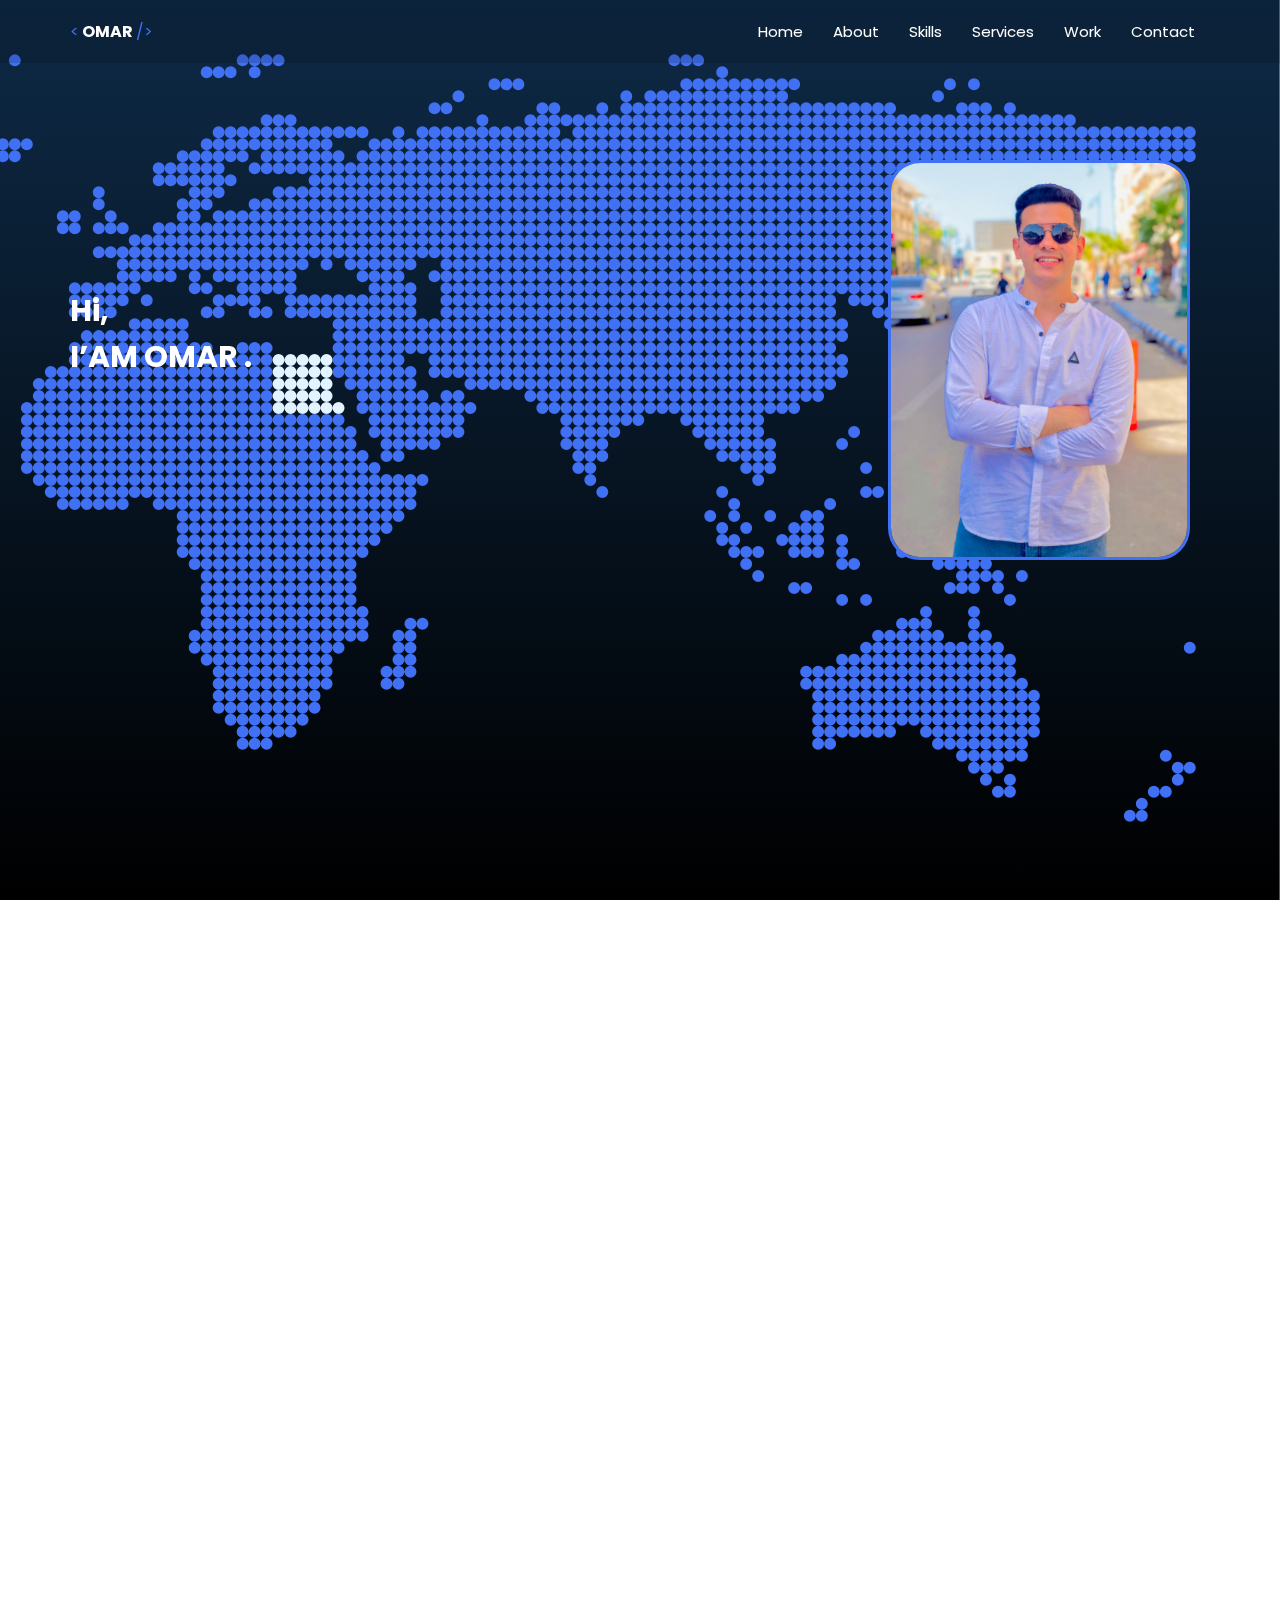
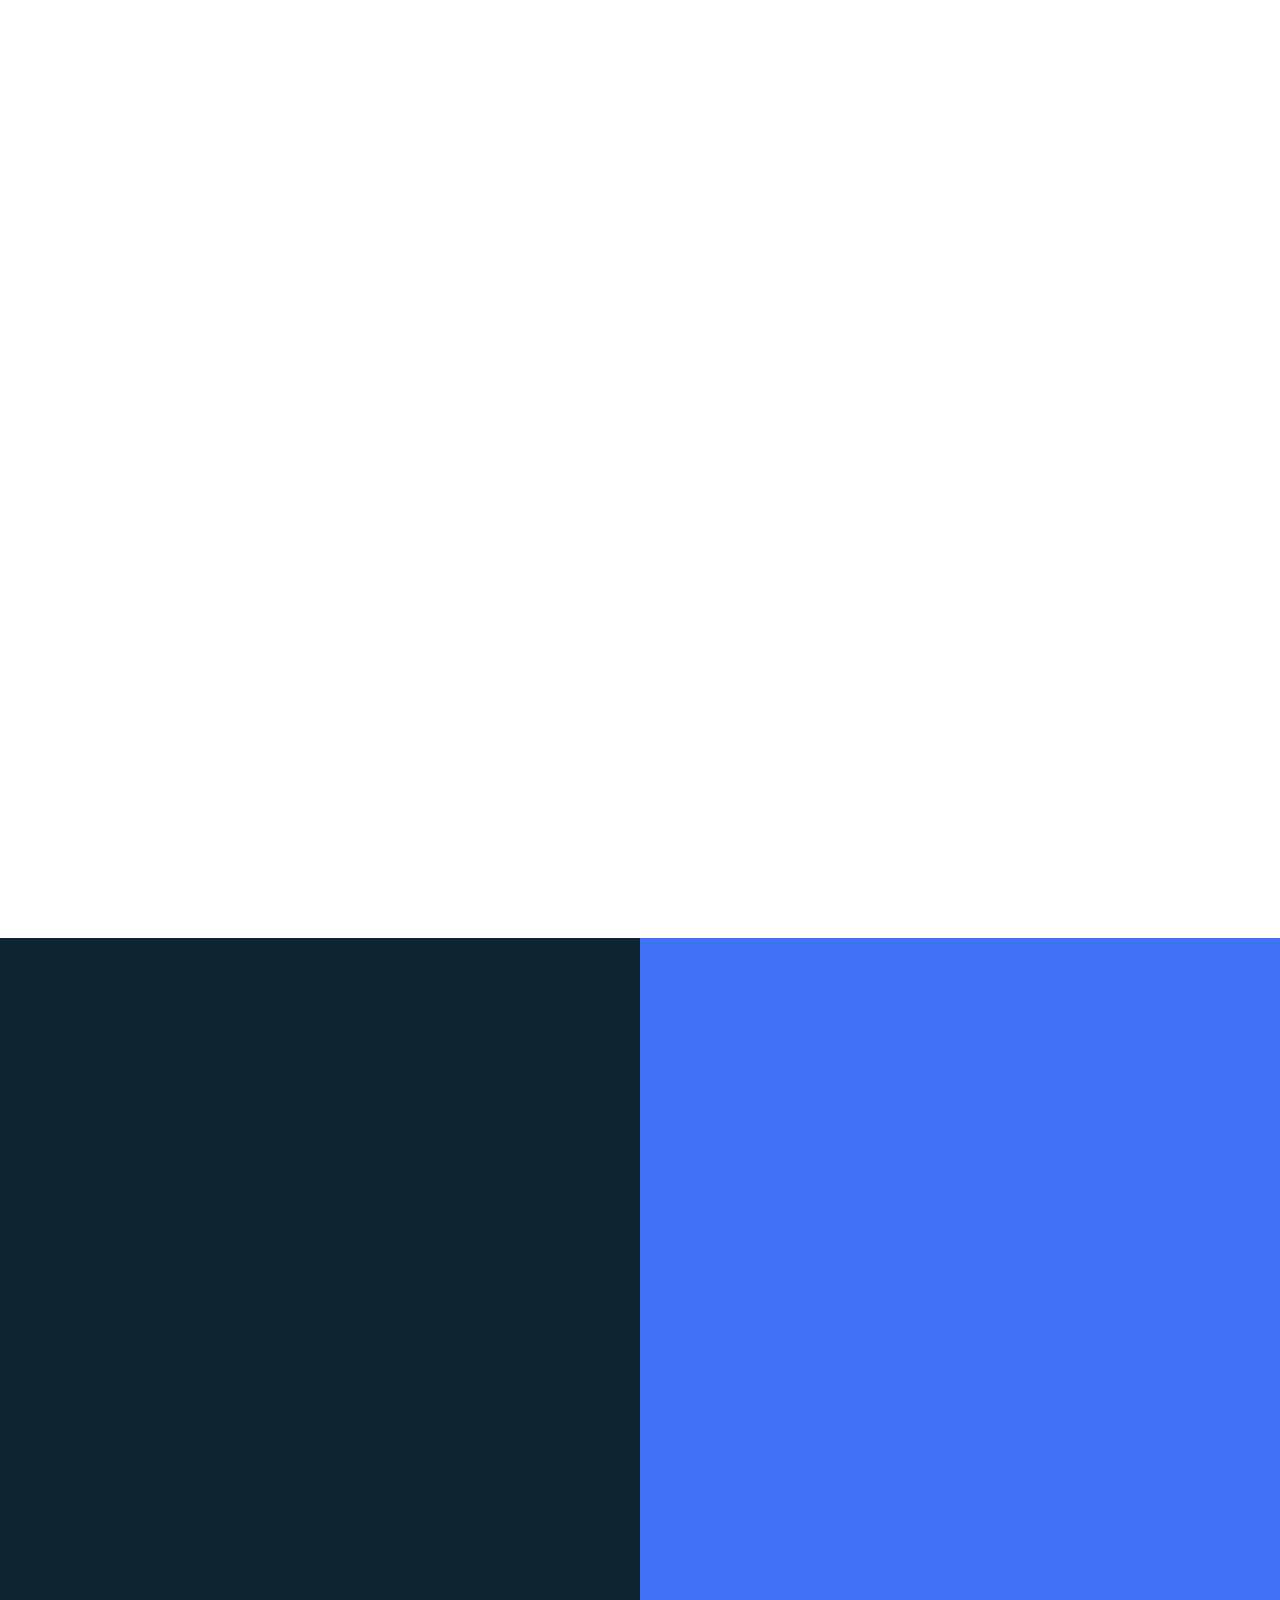
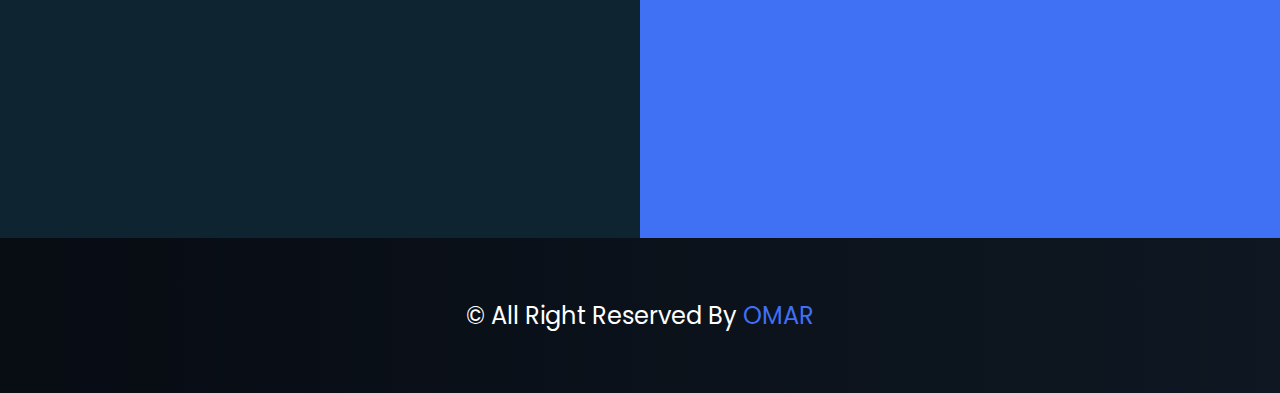
==== commit 91379d76: "first" ====
--- a/Portfolio.html
+++ b/Portfolio.html
@@ -4,15 +4,14 @@
     <meta charset="UTF-8">
     <meta http-equiv="X-UA-Compatible" content="IE=edge">
     <meta name="viewport" content="width=device-width, initial-scale=1.0">
-       <script src="jquery-3.5.1.min.js"></script>
-       <!-- <link href="https://unpkg.com/aos@2.3.1/dist/aos.css" rel="stylesheet"> -->
-       <!-- Poopins Font -->
-
-       <link rel="stylesheet" href="https://stackpath.bootstrapcdn.com/font-awesome/4.7.0/css/font-awesome.min.css" />
+        <!-- <link href="https://unpkg.com/aos@2.3.1/dist/aos.css" rel="stylesheet"> -->
+        
+        <link rel="stylesheet" href="https://stackpath.bootstrapcdn.com/font-awesome/4.7.0/css/font-awesome.min.css" />
         <link rel="preconnect" href="https://fonts.googleapis.com" >
-<link rel="preconnect" href="https://fonts.gstatic.com" crossorigin>
+        <link rel="preconnect" href="https://fonts.gstatic.com" crossorigin>
+        <!-- Poopins Font -->
 <link href="https://fonts.googleapis.com/css2?family=Poppins:wght@300;500;600;800&display=swap" rel="stylesheet">
-       <!-- Poopins Font -->
+        <!-- Poopins Font -->
         <script src="https://ajax.googleapis.com/ajax/libs/jquery/3.5.1/jquery.min.js"></script>
         <link rel="preconnect" href="https://fonts.googleapis.com">
         <link rel="preconnect" href="https://fonts.gstatic.com" crossorigin>
@@ -21,6 +20,7 @@
         <link rel="preconnect" href="https://fonts.googleapis.com">
         <link rel="preconnect" href="https://fonts.gstatic.com" crossorigin>
         <link href="https://fonts.googleapis.com/css2?family=Otomanopee+One&display=swap" rel="stylesheet">
+            <!-- css files -->
         <link rel="stylesheet" href="css/Portfolio.css">
         <link rel="stylesheet" href="css/aos.css">
     <title>Portfolio || Website</title>
@@ -36,7 +36,7 @@
 
         <header>
             <div class="container">
-                <div class="logo">Mohammed<span>27</span></div>
+                <div class="logo"><a href="#"><span><</span> OMAR <span>/></span></a></div>
                 <nav>
                     <ul>
                         <li><a href="#Home">Home</a></li>
@@ -62,17 +62,17 @@
 
 
 
-        <div class="landing" id="Home" >
+        <div class="landing" id="Home" style="background-image: url(images/World\ Map.svg);background-attachment: fixed;background-size: cover;background-position: 100% 100%;background-repeat: no-repeat;">
             <div class="container">
                 <div class="landing-content">
-                    <div class="text" data-aos="zoom-out" data-aos="fade-down" data-aos-duration="2000" >
-                        <h1 >Hi,<br>I’am <span>Mohammed</span><br>
-                        Web Designer <h2>& Developer</h2>
+                    <div class="text" data-aos="fade-right" data-aos="fade-down" data-aos-duration="2000" >
+                        <h1 class="h1-home">Hi,<br>I’AM OMAR .<br>
+                        
                         </h1>
                     </div>
-                    <div class="image"  data-aos="fade-down" data-aos-duration="2000">
+                    <div class="image"  data-aos="fade-left" data-aos-duration="2000">
                         <!-- <img src="images/New folder/perfil.png" alt="" > -->
-                        <img src="images/lastone.jpg" alt="" >
+                        <img src="images/IMG_3413.jpg" alt="" >
                     </div>
                 </div>
             </div>
@@ -89,13 +89,28 @@
         
         <div class="about" id="About" >
             <div class="container" >
-                <div class="special-heading" data-aos="fade-up" data-aos-duration="1500" >
+                <div class="special-heading" data-aos="fade-down" data-aos-duration="1500" >
                     <h1>Ab<span>ou</span>t</h1>
                 </div>
         <div class="about-content">    
-            <div class="image" data-aos="fade-right"><img src="images/pic1kk.jpg" alt=""></div>
-            <div class="text" data-aos="fade-left" data-aos-duration="1000"><h2>I’am Mohammed</h2><br><p><span>Creating</span> website layout/user interfaces by using standard HTML/CSS practices.<br><span>Write </span> well designed, testable, efficient code by using best software development practices. <br> <span>Ability </span> to work and thrive in a fast-paced environment, learn rapidly and master diverse web technologies and techniques.</p></div>
+            <div class="image" data-aos-duration="1000" data-aos="fade-right"><img src="images/IMG_3417.jpg" alt=""></div>
+            <div class="text" data-aos="fade-left" data-aos-duration="1000"><h1>I’am <SPan>OMAR</SPan> </h1>
+                <br><p><span>Creating</span> website layout/user interfaces by using standard HTML/CSS practices.<br>
+                    <span>Write </span> well designed, testable, efficient code by using best software development practices. <br> 
+                    <span>Ability </span> to work and thrive in a fast-paced environment, learn rapidly and master diverse web technologies and techniques.</p>
+                   <br>
+                   <h2>Dwonload <span>CV</span></h2>
+                    <a href="cv.pdf" download="cv">
+                        <i style="font-size: 50px;color: darkred;" class="fas fa-file-pdf"></i> 
+                      </a> 
+                </div>
+                
+             
         </div>    
+           
+        
+        
+     
     </div>    
 </div>    
 
@@ -122,7 +137,7 @@
                 <div class="bar">
                     <div class="skill">HTML</div>
                     <div class="bar-outer">
-                        <div class="speech-bubble html">86%</div>
+                        <div class="speech-bubble html">92%</div>
                         <div class="bar-inner ht"></div>
                     </div>
                 </div>
@@ -185,7 +200,7 @@
                                 </div>
                             </div>
                             <div class="col-md-3 col-sm-6" data-aos="fade-down" data-aos-duration="1000">
-                                <div class="serviceBox blue">
+                                <div class="serviceBox purple">
                                     <div class="service-icon">
                                         <span><i class="fa fa-rocket"></i></span>
                                     </div>
@@ -194,7 +209,7 @@
                                 </div>
                             </div>
                             <div class="col-md-3 col-sm-6" data-aos="fade-up-left" data-aos-duration="1000">
-                                <div class="serviceBox purple">
+                                <div class="serviceBox main">
                                     <div class="service-icon">
                                         <span> <i class="fas fa-layer-group"></i></span>
                                     </div>
@@ -213,16 +228,7 @@
         
         
         
-        
-        
-        
-        
-        
-        
-        
-        
-        
-        
+
         
         
         <!--=========== WORK =============-->
@@ -234,24 +240,50 @@
                     <p> </p>
                 </div>
                 <div class="work-content" >
+                    
                     <div class="box" data-aos="flip-left" data-aos-duration="1000">
                         <div class="box-shape">1</div>
                         <div class="face one">  
-                            <h2>Portfolio Website</h2></div>
-                        <div class="face two"> <a href="" target="blank">Visit</a></div>
-                    </div>
+                            <h2>angora Website</h2></div>
+                        <div class="face two"> <a href="https://omarnasr-1.github.io/bootstrap-1/" target="blank">Visit</a></div>
+                    </div>
+
                     <div class="box" data-aos="flip-left" data-aos-duration="1000">
                         <div class="box-shape">2</div>
                         <div class="face one">  
-                            <h2>Kaspar Website</h2></div>
-                        <div class="face two"> <a  href="https://mohammed2711111.github.io/Kaspar_Template/Template1" target="_blank">Visit</a></div>
-                    </div>
+                            <h2>movies Website</h2></div>
+                        <div class="face two"> <a  href="https://omarnasr-1.github.io/movies-API/" target="_blank">Visit</a></div>
+                    </div>
+
                     <div class="box" data-aos="flip-left" data-aos-duration="1000">
                         <div class="box-shape">3</div>
                         <div class="face one">  
-                            <h2>Leon Website</h2></div>
-                        <div class="face two"> <a href="https://mohammed2711111.github.io/origin-one/rest.html" target="_blank">Visit</a></div>
-                    </div>
+                            <h2>party Website</h2></div>
+                        <div class="face two"> <a href="https://omarnasr-1.github.io/Egyption-Party/" target="_blank">Visit</a></div>
+                    </div>
+
+                    <div class="box" data-aos="flip-left" data-aos-duration="1000">
+                        <div class="box-shape">4</div>
+                        <div class="face one">  
+                            <h2>registration Website</h2></div>
+                        <div class="face two"> <a href="https://omarnasr-1.github.io/registration-form/" target="blank">Visit</a></div>
+                    </div>
+
+
+                    <div class="box" data-aos="flip-left" data-aos-duration="1000">
+                        <div class="box-shape">5</div>
+                        <div class="face one">  
+                            <h2>bookmark Website</h2></div>
+                        <div class="face two"> <a  href="https://omarnasr-1.github.io/bookmark-your-site-1/" target="_blank">Visit</a></div>
+                    </div>
+
+                    <div class="box" data-aos="flip-left" data-aos-duration="1000">
+                        <div class="box-shape">6</div>
+                        <div class="face one">  
+                            <h2>simone Website</h2></div>
+                        <div class="face two"> <a href="https://omarnasr-1.github.io/simone/" target="_blank">Visit</a></div>
+                    </div>
+
                 </div>
             </div>
         </div>
@@ -264,24 +296,24 @@
 
 <div class="contact" id="Contact">
     <div class="contact-content" >
-        <div class="shape" data-aos="zoom-out-right">
-            <h2>Contact Us</h2>
+        <div class="shape"  data-aos-duration="1500" data-aos="zoom-out-right">
+            <h2>Contact with me</h2>
             <div class="info">
                 <ul>
-                    <li><span><i class="fas fa-map-marker-alt"></i></span>Egypt <br> BeniSuef</li>
-                    <li><span><i class="far fa-envelope"></i></span>mohammedalsydy21<br>@gmail.com</li>
-                    <li><span><i class="fas fa-phone-square-alt"></i></span>+20 01220314609</li>
+                    <li><span><i class="fas fa-map-marker-alt"></i></span>Egypt , cairo</li>
+                    <li><span><i class="far fa-envelope"></i></span>omar00nasr00@gmail.com</li>
+                    <li><span><i class="fas fa-phone-square-alt"></i></span>+20 01158952209</li>
                 </ul>
             </div>
             <div class="social">
                 <ul>
-                    <li><a href="https://www.facebook.com/messenger_media/?thread_id=100052522921592&attachment_id=1504760839872924&message_id=mid.%24cAAAACikEhZuBLgiyOV6_MNcmTcKB" target="blank"> <i class="fab fa-whatsapp"></i></a></li>
-                    <li><a href="https://www.facebook.com/mohammed.fawzy.3956/" target="blank"> <i class="fab fa-facebook"></i></a></li>
-                    <li><a href="https://www.youtube.com/channel/UCNbvM4L43dpwYt-CCSBLYAA" target="blank"> <i class="fab fa-youtube"></i></a></li>
+                    <li><a href="https://www.linkedin.com/in/omarnasr-1/" target="blank"> <i class="fab fa-linkedin"></i></a></li>
+                    <li><a href="https://www.facebook.com/3omar.nasr" target="blank"> <i class="fab fa-facebook"></i></a></li>
+                    <li><a href="https://github.com/OmarNasr-1" target="blank"> <i class="fab fa-github"></i></a></li>
                 </ul>
             </div>
         </div>
-        <div class="contact-form" data-aos="zoom-out-left">
+        <div class="contact-form"  data-aos-duration="1500" data-aos="zoom-out-left">
 
             <form class="form-box"  action="">
 
@@ -340,12 +372,13 @@
 <div class="footer">
     <div class="container">
         <div class="text">
-            <h2>&copy; All Right Reserved By Mohammed<span>27</span></h2>
+            <h2>&copy; All Right Reserved By <span>OMAR</span></h2>
         </div>
     </div>
 </div>
 
     <!-- Script File -->
+    <script src="jquery-3.5.1.min.js"></script>
     <script src="js/Portfolio.js"></script>
     <script src="js/aos.js"></script>
     <!-- <script src="https://unpkg.com/aos@2.3.1/dist/aos.js"></script> -->
--- a/css/Portfolio.css
+++ b/css/Portfolio.css
@@ -54,7 +54,6 @@
 body {
     /* font-family: "Open Sans", sans-serif; */
     font-family: 'Poppins', sans-serif;
-    height: 4000px;
 }
 ul,li,a{
     list-style: none;
@@ -101,19 +100,18 @@
     
     header
     {
+        background-color: rgba(0.2,0.2,0.3,0.15);
         /* transition: 0.3s ease; */
         transition: all 0.3s cubic-bezier(0.47, 0, 0.75, 0.72);
-        background-color: #fff;
         position: fixed;
         width: 100%;
         z-index: 27;
-        padding: 20px 0px;
     }
     
     /* Sticky Header */
     header.sticky{
-        padding: 10px 0px;
-        /* background-color: #f5f5f5; */
+        
+        padding: .1rem;
         box-shadow: 0 2px 5px rgba(0, 0, 0, 0.3);
         /* transition: 0.3s ease; */
         transition: all 0.3s cubic-bezier(0.47, 0, 0.75, 0.72);
@@ -134,17 +132,16 @@
     
     /* LOGO STYLE */
     
-    header  .logo
-    {
-        color: var(--secondary-color);
-        font-size: 17px;
-    }
+
     header  .logo   span
     {
         color: var(--main-color);
         font-weight: lighter;
     }
-    
+    header .logo a{
+        color: #fff;
+        font-weight: bold;
+    }
     /* END LOGO STYLE */
     
     
@@ -155,6 +152,7 @@
         display: flex;
         flex: 1;
         justify-content: flex-end;
+
     }
     header  nav ul
     {
@@ -170,8 +168,9 @@
         position: relative;
         padding: 15px;
         font-size: 15px;
-        color: var(--secondary-color);
+        color:#fff;
         transition:  0.3s;
+
     }
     header  nav a::before{
         position: absolute;
@@ -299,19 +298,7 @@
         transform: translateX(0%) !important;
     }
     /* END BURGER STYLE */
-    
-    
-    
-    
-    
-    
-    
-    
-    
-    
-
-    
-    
+
     
     
     
@@ -323,23 +310,26 @@
 
 .landing
 {
-    padding: 110px 0px;
+    height: 100vh;
+
 }
 .landing    .landing-content
 {
     display: flex;
     justify-content: space-between;
+    margin-top: 10rem;
 }
 
 /* TEXT */
 
-.landing    .text
+.landing  .text   h1
 {
-    
-}
-.landing    .text   h1
-{
-    font-size: 45px;
+    font-size: 25px;
+}
+.landing .text .h1-home {
+    color: var(--pure);
+    font-size: 30px;
+    margin-top: 8rem;
 }
 .landing    .text   span
 {
@@ -348,8 +338,403 @@
     /* outline: 2px solid red; */
 }
 
-
-.landing    .text   h2{
+.h1-home::after {
+    content: "";
+    animation: typing 10s linear infinite;
+}
+
+
+@keyframes typing {
+    0% {
+        content: "A|";
+    }
+
+    1% {
+        content: "A |";
+    }
+
+    2% {
+        content: "A P|";
+    }
+
+    3% {
+        content: "A PR|";
+    }
+
+    4% {
+        content: "A PRO|";
+    }
+
+    5% {
+        content: "A PROG|";
+    }
+
+    6% {
+        content: "A PROGR|";
+    }
+
+    7% {
+        content: "A PROGRA|";
+    }
+
+    8% {
+        content: "A PROGRAM|";
+    }
+
+    9% {
+        content: "A PROGRAMM |";
+    }
+
+    10% {
+        content: "A PROGRAMME|";
+    }
+
+    11% {
+        content: "A PROGRAMMER|";
+    }
+
+    13% {
+        content: "A PROGRAMMER |";
+    }
+
+    14% {
+        content: "A PROGRAMMER .|";
+    }
+
+    17% {
+        content: "A PROGRAMMER .|";
+    }
+
+    19% {
+        content: "A PROGRAMMER .|";
+    }
+
+    20% {
+        content: "A PROGRAMMER .|";
+    }
+
+    22% {
+        content: "A PROGRAMMER|";
+    }
+
+    23% {
+        content: "A PROGRAMME|";
+    }
+
+    24% {
+        content: "A PROGRAMME|";
+    }
+
+    25% {
+        content: "A PROGRAMM|";
+    }
+
+    25% {
+        content: "A PROGRAM|";
+    }
+
+    26% {
+        content: "A PROGRA|";
+    }
+
+    27% {
+        content: "A PROGR|";
+    }
+
+    28% {
+        content: "A PROG|";
+    }
+
+    29% {
+        content: "A PRO|";
+    }
+
+    30% {
+        content: "A PR|";
+    }
+
+    31% {
+        content: "A P|";
+    }
+
+    32% {
+        content: "A |";
+    }
+
+    33% {
+        content: "A|";
+    }
+
+    34% {
+        content: "|";
+    }
+
+    36% {
+        content: "A|";
+    }
+
+    37% {
+        content: "A |";
+    }
+
+    38% {
+        content: "A W|";
+    }
+
+    39% {
+        content: "A WE|";
+    }
+
+    40% {
+        content: "A WEB |";
+    }
+
+    41% {
+        content: "A WEB |";
+    }
+
+    42% {
+        content: "A WEB |";
+    }
+
+    43% {
+        content: "A WEB F|";
+    }
+
+    44% {
+        content: "A WEB FU|";
+    }
+
+    45% {
+        content: "A WEB FUL|";
+    }
+
+    46% {
+        content: "A WEB FULL|";
+    }
+
+    47% {
+        content: "A WEB FULL |";
+    }
+
+    48% {
+        content: "A WEB FULL S|";
+    }
+
+    49% {
+        content: "A WEB FULL ST|";
+    }
+
+    50% {
+        content: "A WEB FULL STA|";
+    }
+
+    51% {
+        content: "A WEB FULL STAC|";
+    }
+
+    52% {
+        content: "A WEB FULL STACK|";
+    }
+
+    53% {
+        content: "A WEB FULL STACK D|";
+    }
+
+    54% {
+        content: "A WEB FULL STACK DE|";
+    }
+
+    55% {
+        content: "A WEB FULL STACK DEV|";
+    }
+
+    56% {
+        content: "A WEB FULL STACK DEVE|";
+    }
+
+    57% {
+        content: "A WEB FULL STACK DEVEL|";
+    }
+
+    58% {
+        content: "A WEB FULL STACK DEVELO|";
+    }
+
+    59% {
+        content: "A WEB FULL STACK DEVELOP|";
+    }
+
+    60% {
+        content: "A WEB FULL STACK DEVELOPE|";
+    }
+
+    61% {
+        content: "A WEB FULL STACK DEVELOPER|";
+    }
+
+    62% {
+        content: "A WEB FULL STACK DEVELOPER.|";
+    }
+
+    63% {
+        content: "A WEB FULL STACK DEVELOPER.|";
+    }
+
+    64% {
+        content: "A WEB FULL STACK DEVELOPER.|";
+    }
+
+    65% {
+        content: "A WEB FULL STACK DEVELOPER.|";
+    }
+
+    66% {
+        content: "A WEB FULL STACK DEVELOPER|";
+    }
+
+    67% {
+        content: "A WEB FULL STACK DEVELOPE|";
+    }
+
+    68% {
+        content: "A WEB FULL STACK DEVELOP|";
+    }
+
+    69% {
+        content: "A WEB FULL STACK DEVELO|";
+    }
+
+    70% {
+        content: "A WEB FULL STACK DEVEL|";
+    }
+
+    71% {
+        content: "A WEB FULL STACK DEVE|";
+    }
+
+    72% {
+        content: "A WEB FULL STACK DEV|";
+    }
+
+    73% {
+        content: "A WEB FULL STACK DE|";
+    }
+
+    74% {
+        content: "A WEB FULL STACK D|";
+    }
+
+    75% {
+        content: "A WEB FULL STACK |";
+    }
+
+    76% {
+        content: "A WEB FULL STACK|";
+    }
+
+    77% {
+        content: "A WEB FULL STAC|";
+    }
+
+    78% {
+        content: "A WEB FULL STA|";
+    }
+
+    79% {
+        content: "A WEB FULL ST|";
+    }
+
+    80% {
+        content: "A WEB FULL S|";
+    }
+
+    81% {
+        content: "A WEB FULL |";
+    }
+
+    82% {
+        content: "A WEB FULL|";
+    }
+
+    83% {
+        content: "A WEB FUL|";
+    }
+
+    84% {
+        content: "A WEB FU|";
+    }
+
+    85% {
+        content: "A WEB F|";
+    }
+
+    86% {
+        content: "A WEB |";
+    }
+
+    87% {
+        content: "A WEB|";
+    }
+
+    88% {
+        content: "A WE|";
+    }
+
+    89% {
+        content: "A W|";
+    }
+
+    90% {
+        content: "A |";
+    }
+
+    91% {
+        content: " |";
+    }
+
+    92% {
+        content: "|";
+    }
+
+    93% {
+        content: "|";
+    }
+
+    94% {
+        content: "|";
+    }
+
+    95% {
+        content: "|";
+    }
+
+    96% {
+        content: "|";
+    }
+
+    97% {
+        content: "|";
+    }
+
+    98% {
+        content: "|";
+    }
+
+    99% {
+        content: "|";
+    }
+
+    100% {
+        content: "|";
+    }
+
+    /* programmer.| */
+    
+    /*A full stack web developer.*/
+}
+
+/* .landing  .text   h2{
     font-size: 50px;
     opacity: 0;
     transform: translateY(20px);
@@ -360,26 +745,28 @@
         opacity: 1;
         transform: translateY(0);
     }
-}
+} */
+
 /* END TEXT */
 
 /* IMAGE */
 .landing    .image
 {
-    flex-basis: 50%;
-}
-.landing    img
+    flex-basis: 30%;
+}
+.landing   img
 {
     max-width: 100%;
-    border-radius: 50%;
+    border-radius: 2rem;
     max-height: 100%;
+    border: var(--main-color) 3px solid;
 }
 @media(min-width:768px) and (max-width:991px){
     .landing    .landing-content{
-        gap: 45px;
-    }
-    .landing .text h1 ,.landing .text h2{
-        font-size: 35px;
+        gap: 5px;
+    }
+    .landing .text h1{
+        font-size: 5px;
     }
 }
 @media(max-width:670px){
@@ -394,8 +781,7 @@
         padding: 20px 0px 5px 20px;
     }
     .landing .image {
-        align-self: flex-end;
-        width: 320px;
+       display: none
     }
 }
 @media(max-width:450px){
@@ -456,22 +842,48 @@
 }
 .about  .about-content  span{
     font-weight: bolder;
-    font-size: 19px;
+    font-size: 15px;
+    text-transform: uppercase;
+    color: var(--main-color);
 }
 .about  .image{
     flex-basis: 27%;
 }
 .about  img{
-    max-width: 85%;
-}
+    max-width: 100%;
+    border-radius: 2rem;
+    max-height: 100%;
+    border: var(--main-color) 3px solid;
+}
+.about h1{
+    text-transform: uppercase;
+}
+.about  .text   h1{
+    text-transform: uppercase;
+    }
+    .about .text h1 span {
+        color: var(--main-color);
+        font-size: 29px;
+
+    }
 .about  .text{
     width: 50%;
 }
+.about .cv{
+    display:flex ;
+    justify-content: center;
+}
 .about  .text   h2{
 color: var(--secondary-color);
-}
+text-transform: uppercase;
+}
+.about  .text   h2 span{
+    color: var(--main-color);
+    text-transform: uppercase;
+    font-size: 25px;
+    }
 .about  .text   p{
-color: var(--ternary);
+color:var(--secondary-color);
 }
 
 @media(max-width:767px){
@@ -497,25 +909,17 @@
 
 
 
-
-
-
-
-
-
-
-
-
-
-
     /*============= SKILLS ===============*/
 
 
     .skills{
         padding: 60px 0;
     }
-    .skills .skills-content{
-
+    /* .skills .skills-content{
+
+    } */
+    .skills h1{
+        text-transform: uppercase;
     }
     .skills .bar{
         width: 80%;
@@ -543,7 +947,7 @@
         left: calc(80% - 1.5em);
     }
     .html{
-        left: calc(86% - 1.5em);
+        left: calc(92% - 1.5em);
     }
     .css{
         left: calc(90% - 1.5em);
@@ -563,7 +967,7 @@
         content: "";
         position: absolute;
         border: 8px solid;
-        border-color: #5783fc transparent transparent transparent;
+        border-color: #1553ff transparent transparent transparent;
         bottom: -16px;
         left: 50%;
         transform: translateX(-50%);
@@ -607,7 +1011,7 @@
         border-radius: 0.3em;
     }
     .ht,.html{
-        background-color: #5783fc;
+        background-color:  #0c4af5;
     }
     .html::after{
         border-top-color:#5783fc;
@@ -620,7 +1024,7 @@
         border-top-color: #82a3ff;
     }
     .cs,.css{
-        background-color: #255df7;
+        background-color: #4675f7;
     }
     .css::after{
         border-top-color:#255df7;
@@ -645,6 +1049,9 @@
 .services{
     padding: 70px 0px;
     /* background-color: #eee; */
+}
+.services h1{
+    text-transform: uppercase;
 }
 .services   .services-content{
     display: flex;
@@ -696,32 +1103,31 @@
 
 /* Media */
 @media(max-width:350px){
-    .services  .srv{
+    .services  {
         min-width: 265px !important;
     }
 }
 @media(max-width:550px){
-    .services  .srv{
+    .services  {
         min-width: 300px;
     }
     
 }
-@media(max-width:767px){
-    .services  .srv{
-        flex-basis: calc(68%/1 - 30px );
-        width: 300px;
-    }
-    
-}
+/* @media(max-width:767px){
+    .services  {
+     
+    }
+    
+} */
 
 
 @media(min-width:768px) and (max-width:991px){
-    .services  .srv{
+    .services  {
         flex-basis: calc(100%/2 - 30px);
     }    
 }    
 @media(min-width:992px){
-    .services  .srv{
+    .services  {
         flex-basis: calc(100%/3 - 30px);
     }    
 }    
@@ -821,20 +1227,20 @@
     margin: 0;
 }
 /* pink */
-.services   .serviceBox.pink:before,
+/* .services   .serviceBox.pink:before,
 .services   .serviceBox.pink:after{ background: linear-gradient(to top,#f53985 49%,#fd47a4); }
 .services   .serviceBox.pink .service-icon{ background:linear-gradient(-45deg,#f53985 49%,#fd47a4 50%); }
-.services   .serviceBox.pink .title{ color: #f53985; }
+.services   .serviceBox.pink .title{ color: #f53985; } */
 /* Purple */
 .services   .serviceBox.purple:before,
 .services   .serviceBox.purple:after{ background: linear-gradient(to top,#8b33cc 49%,#a23adc); }
 .services   .serviceBox.purple .service-icon{ background:linear-gradient(-45deg,#8b33cc 49%,#a23adc 50%); }
 .services   .serviceBox.purple .title{ color: #8b33cc; }
 /* blue */
-.services   .serviceBox.blue:before,
+/* .services   .serviceBox.blue:before,
 .services   .serviceBox.blue:after{ background: linear-gradient(to top,#038bec 49%,#01aeee); }
 .services   .serviceBox.blue .service-icon{ background:linear-gradient(-45deg,#038bec 49%,#01aeee 50%); }
-.services   .serviceBox.blue .title{ color: #038bec; }
+.services   .serviceBox.blue .title{ color: #038bec; } */
 
 /* main-color */
 .services   .serviceBox.main:before,
@@ -887,14 +1293,28 @@
 }
 .work   .box:nth-child(1){
     background-color: #b6d9ff;
-    background-image: url('../images/web1.png');
+    background-image: url('../images/angora.PNG');
 }
 .work   .box:nth-child(2){
     background-color: #ffe5d5;
-    background-image: url('../images/web2.png');
+    background-image: url('../images/movies.PNG');
 }
 .work   .box:nth-child(3){
-    background-image: url('../images/web3.png');
+    background-image: url('../images/party.PNG');
+    background-color: #ecd185;
+}
+
+
+.work   .box:nth-child(4){
+    background-color: #b6d9ff;
+    background-image: url('../images/5.PNG');
+}
+.work   .box:nth-child(5){
+    background-color: #ffe5d5;
+    background-image: url('../images/6.PNG');
+}
+.work   .box:nth-child(6){
+    background-image: url('../images/7.PNG');
     background-color: #ecd185;
 }
 .work   .box:hover{
@@ -980,6 +1400,15 @@
     background: linear-gradient(45deg,#c16226 49%,transparent 50%);
 }
 .work   .box:nth-child(3)::before{
+    background: linear-gradient(45deg,#a87508 49%,transparent 50%);
+}
+.work   .box:nth-child(4)::before{
+    background: linear-gradient(45deg,#206bbc 49%,transparent 50%);
+}
+.work   .box:nth-child(5)::before{
+    background: linear-gradient(45deg,#c16226 49%,transparent 50%);
+}
+.work   .box:nth-child(6)::before{
     background: linear-gradient(45deg,#a87508 49%,transparent 50%);
 }
 .work   .box-shape{
@@ -1010,8 +1439,16 @@
 .work   .box:nth-child(3)   .box-shape{
     background: linear-gradient(135deg,#FDBB26 25%,#ffcd44 26%,#ffcd44 40%,#FDBB26 41%,#FDBB26 47%,#ffcd44 48%, #ffcd44 60%, #FDBB26 61%);
 }
+.work   .box:nth-child(4)   .box-shape{
+    background: linear-gradient(135deg,#2d91ff 25%,#59a9ff 26%, #59a9ff 40%,#2d91ff 41%, #2d91ff 47%, #59a9ff 48%, #59a9ff 60%, #2d91ff 61%);
+}
+.work   .box:nth-child(5)   .box-shape{
+    background: linear-gradient(135deg,#FD893E 25%,#ff9d60 26%, #ff9d60 40%,#FD893E 41%, #FD893E 47%, #ff9d60 48%, #ff9d60 60%, #FD893E 61%);
+}
+.work   .box:nth-child(6)   .box-shape{
+    background: linear-gradient(135deg,#FDBB26 25%,#ffcd44 26%,#ffcd44 40%,#FDBB26 41%,#FDBB26 47%,#ffcd44 48%, #ffcd44 60%, #FDBB26 61%);
+}
 /* .work   .box{
-    
     
 } */
 /* .work   .face{
@@ -1056,7 +1493,7 @@
     font-size: 15px;
     border-radius: 15%;
     color: var(--pure);
-} */
+} 
 
 /* Hover */
 
@@ -1091,9 +1528,6 @@
         font-size: 20px;
     }
 }
-
-
-
  */
 
 
@@ -1174,6 +1608,7 @@
     justify-content: space-between;
     box-shadow: 0 20px 25px rgba(0,0,0,0.15);
     background-image: linear-gradient(to top,#4070f4 , #2660ff);
+    border-radius: 2rem;
 }
 .contact    .contact-form{
     position: absolute;
@@ -1184,6 +1619,8 @@
     margin-left: 150px;
     width: calc(100% - 150px);
     height: 100%;
+        border-radius: 1rem;
+
     box-shadow: 0 50px 50px rgba(0,0,0,0.35);
 }
 
@@ -1294,13 +1731,13 @@
         }
     }
     .social li:nth-child(1) a::before{
-        background-color: #25D366;
+        background-color: blue;
     }
     .social li:nth-child(2) a::before{
         background-color: #1877F2;
     }
     .social li:nth-child(3) a::before{
-        background-color: #CD201F;
+        background-color: #111111;
     }
 /* END SOCIAL STYLE */
 
